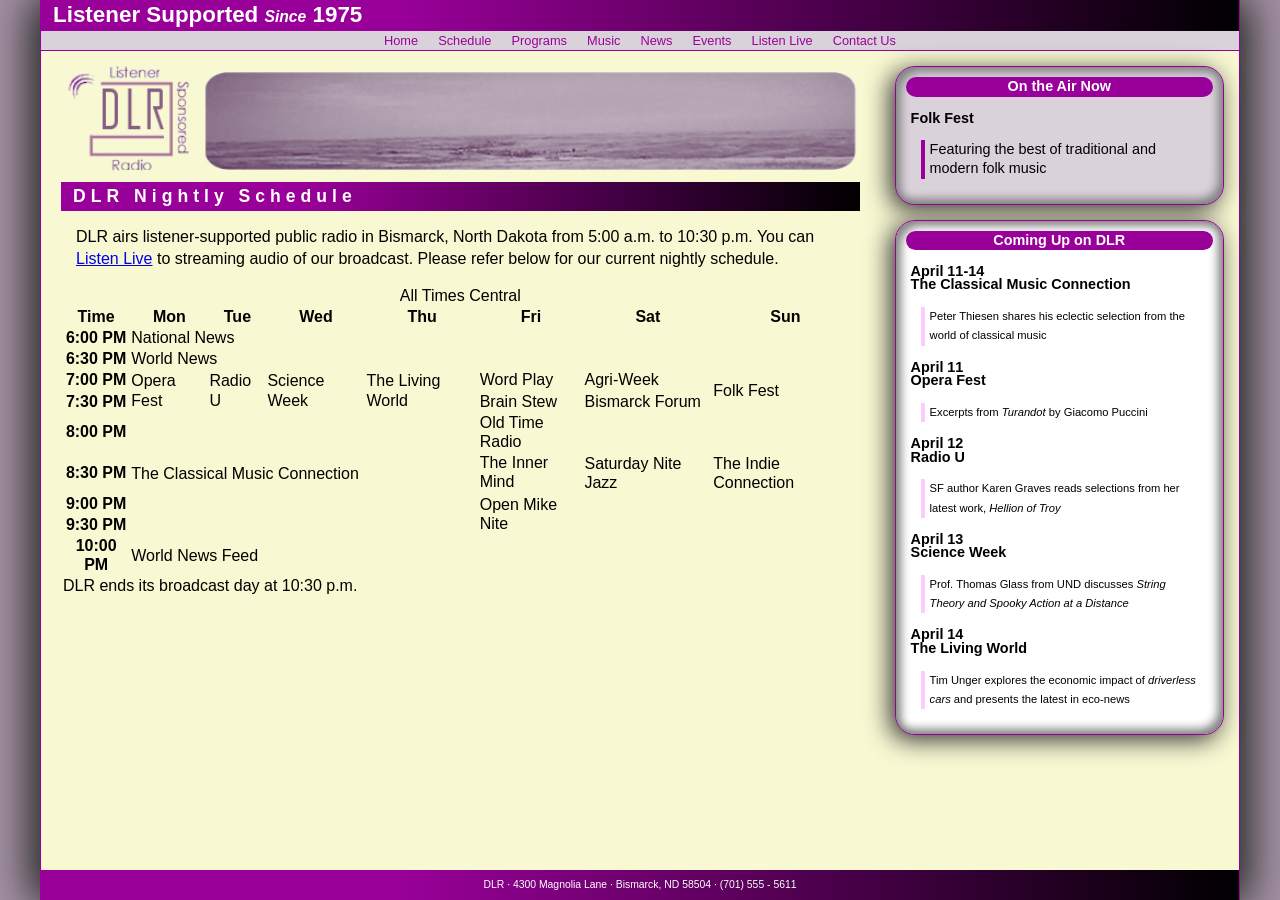
==== index.html @ 82873371 "Initial commit" ====
<!DOCTYPE html>
<html lang="en">
<head>
   <!--
      New Perspectives on HTML5 and CSS3, 8th Edition
      Tutorial 6
      Tutorial Case

      DLR Nightly Schedule
      Author: Kyle Mitchell
      Date:   2021-03-01

      Filename:   dlr_evenings.html

   -->
   
   <meta charset="utf-8" />
   <meta name="viewport" content="width=device-width, initial-scale=1" />
   <title>DLR Nightly Schedule</title>
   <link href="dlr_reset.css" rel="stylesheet" />
   <link href="dlr_styles.css" rel="stylesheet" /> 
   <link href="dlr_tables.css" rel="stylesheet" />
</head>

<body>
   <header>
      <h1>Listener Supported <em>Since</em> 1975</h1>
      <nav>
         <a id="navicon" href="#"><img src="dlr_navicon.png" alt="" /></a>
         <ul>
            <li><a href="#">Home</a></li>
            <li><a href="#">Schedule</a></li>
            <li><a href="#">Programs</a></li>
            <li><a href="#">Music</a></li>
            <li><a href="#">News</a></li>
            <li><a href="#">Events</a></li>
            <li><a href="#">Listen Live</a></li>
            <li><a href="#">Contact Us</a></li>
         </ul>
      </nav>
   </header>
   
   <div id="container">
   
      <section id="main"> 
         <img src="dlr_logo.png" alt="DLR" />
         <h2>DLR Nightly Schedule</h2>
         <p>DLR airs listener-supported public radio in Bismarck, 
            North Dakota from 5:00 a.m. to 10:30 p.m.
            You can <a href="#">Listen Live</a> to streaming audio 
            of our broadcast. Please refer below for our current 
            nightly schedule.</p>
         <table class="schedule">
            <caption>All Times Central</caption>
            <colgroup>
            <col id="firstCol" />
            <col class="dayCols" span="7" />
            </colgroup>            
            <thead>
               <tr>
                  <th>Time</th>
                  <th>Mon</th>
                  <th>Tue</th>
                  <th>Wed</th>
                  <th>Thu</th>
                  <th>Fri</th> 
                  <th>Sat</th>
                  <th>Sun</th>
               </tr>               
            </thead>
            <tbody>
               <tr>
                  <th>6:00 PM</th>
                  <td colspan="7">National News</td>               
               </tr>
               <tr>
                  <th>6:30 PM</th>
                  <td colspan="7">World News</td>               
               </tr>
               <tr>
                  <th>7:00 PM</th>
                  <td rowspan="2">Opera Fest</td>
                  <td rowspan="2">Radio U</td>
                  <td rowspan="2">Science Week</td>
                  <td rowspan="2">The Living World</td>
                  <td>Word Play</td>
                  <td>Agri-Week</td>
                  <td rowspan="2">Folk Fest</td>
               </tr>  
               <tr>
                  <th>7:30 PM</th>
                  <td>Brain Stew</td>
                  <td>Bismarck Forum</td>
               </tr>  
               <tr>
                  <th>8:00 PM</th>
                  <td rowspan="4" colspan="4">The Classical Music Connection</td>
                  <td>Old Time Radio</td>
                  <td rowspan="4">Saturday Nite Jazz</td>
                  <td rowspan="4">The Indie Connection</td>
               </tr>
               <tr>
                  <th>8:30 PM</th>
                  <td>The Inner Mind</td>
               </tr>
               <tr>
                  <th>9:00 PM</th>
                  <td rowspan="2">Open Mike Nite</td>
               </tr>
               <tr>
                  <th>9:30 PM</th>
               </tr>
               <tr>
                  <th>10:00 PM</th>
                  <td colspan="7">World News Feed</td>
               </tr>                
            </tbody>
            <tfoot>
               <tr>
                  <td colspan="8">DLR ends its broadcast day at 10:30 p.m.</td>
               </tr>
            </tfoot>           
         </table>
         
      </section>
      
      <section id="right">
         <aside id="current">
            <h1>On the Air Now</h1>
            <h2>Folk Fest </h2>
            <p>Featuring the best of traditional and modern 
               folk music </p>
         </aside>
         <aside id="future">
            <h1>Coming Up on DLR</h1>
            <h2>April 11-14<br/>
               The Classical Music Connection </h2>
            <p>Peter Thiesen shares his eclectic selection from the
               world of classical music </p>
            <h2>April 11<br/>
               Opera Fest </h2>
            <p>Excerpts from <em>Turandot</em> by Giacomo Puccini </p>
            <h2>April 12<br/>
               Radio U </h2>
            <p>SF author Karen Graves reads selections from her latest
               work, <i>Hellion of Troy</i> </p>
            <h2>April 13<br/>
               Science Week </h2>
            <p>Prof. Thomas Glass from UND discusses <em>String Theory and Spooky Action at a 
               Distance</em> </p>
            <h2>April 14<br/>
               The Living World </h2>
            <p>Tim Unger explores the economic impact of <em>driverless cars</em> and 
               presents the latest in eco-news </p>
         </aside>
      </section>
      
   </div>
   
   <footer>
      DLR &#183; 4300 Magnolia Lane &#183; Bismarck, ND 58504 &#183; (701) 555 - 5611
   </footer>
</body>

</html>
---- dlr_styles.css ----
@charset "utf-8";

/*
   New Perspectives on HTML5 and CSS3, 8th Edition
   Tutorial 6
   Tutorial Case

   DLR General Style Sheet
  
   Filename:         dlr_styles.css

*/


/* HTML and Body styles */

html {
   background: url(dlr_back.png), rgb(165, 146, 165);
   font-family: Verdana, Geneva, sans-serif;
   height: 100%;
}

body {
   background-color: white;
   box-shadow: rgb(51, 51, 51) 10px 0px 40px,  rgb(51, 51, 51) -10px 0px 40px;
   border-left: 1px solid rgb(153, 0, 153);
   border-right: 1px solid rgb(153, 0, 153);
   height: 100%;   
   margin: 0px auto;
   min-width: 320px;
   max-width: 1200px;   
   width: 100%;
}

/* Flex Layout */

body {
   display: -webkit-flex;
   display: flex;
   -webkit-flex-flow: column nowrap;
   flex-flow: column nowrap;
}

header, footer {
   -webkit-flex-shrink: 0;
   flex-shrink: 0;
}

div#container {
   -webkit-flex: 1 0 auto;
   flex: 1 0 auto;
}

/* Header styles */

header {
   background-color: rgb(218, 210, 218);
   border-bottom: 1px solid rgb(153, 0, 153);
   color: white;

}

header h1 {
   background: linear-gradient(to right, rgb(153, 0, 153) 30%, black);
   color: white;
   font-size: 1.4em;
   padding: 5px 0px 5px 12px;
}

header h1 em {
   font-size: 0.7em;
}

/* Navigation list styles */

header nav ul li {
   background-color: rgb(218, 210, 218);
   font-size: 0.8em;   
   padding: 0px 10px;
}

header nav ul li a {
   color: rgb(153, 0, 153);
   display: block;
   width: 100%;
}

header nav ul li a:hover {
   color: white;
   background-color: rgb(153, 0, 153);
}

a#navicon {
   display: none;
}

/* Container Styles */

div#container {
   background: rgb(248, 248, 210);

}


/* Main Section styles */

section#main {
   padding: 10px 20px 0px 20px;
}

section#main img {
   display: block;
   width: 100%;
}

section#main h2 {
   color: white;
   background: linear-gradient(to right, rgb(153, 0, 153) 30%, black);
   font-size: 1.1em;
   letter-spacing: 5px;
   padding: 5px 0px 5px 12px;
}

section#main p {
   line-height: 1.4em;
   margin: 15px;
}

/* Right Section styles */

section#right {
   padding: 0px 15px 0px 15px;
}

/* Aside styles */
aside {
   border: 1px solid rgb(153, 0, 153);
   border-radius: 20px;
   box-shadow: inset rgb(131, 131, 131) 5px 5px 10px,  inset rgb(131, 131, 131) -5px -5px 10px,  rgb(51, 51, 51) -5px 5px 25px;
   margin: 15px 0px;
   width: 100%;
}

aside#current {
   background-color: rgb(218, 210, 218);
}

aside#current p {
   border-left: 4px solid rgb(153,0,153);
   font-size: 0.9em;
}

aside p:last-of-type {
   margin-bottom: 25px;
}

aside h1 {
   background-color: rgb(153,0,153);
   border-radius: 10px;
   color: white;
   font-size: 0.9em;
   text-align: center;
   margin: 10px;
}

aside h2 {
   color: black;
   text-align: left;
   font-size: 0.9em;
   line-height: 0.95;
   margin: 15px;
}

aside p {
   border-left: 4px solid rgb(255,202,255);
   font-size: 0.7em;
   padding: 0px 0px 0px 5px;
   margin: 10px 25px;
}

aside#future {
   background-color: white;
}

/* Footer styles */   

footer {
   color: white;    
   background: linear-gradient(to right, rgb(153, 0, 153) 30%, black);   
   font-size: 0.65em;  
   font-style: normal;
   height: 30px;
   line-height: 30px;   
   text-align: center;
  
}

/* ===============================
   Mobile Styles: 0px to 640px 
   ===============================
*/
@media only screen and (max-width: 640px) {

   section#main {
      width: 100%;
   }
   
   section#right {
      width: 100%;
   }
   
   a#navicon {
      display: block;
   }
   
   header nav ul {
      display: none;
   }
   
   header nav ul li {
      font-size: 1em;
      line-height: 1.3em;
      height: 1.3em;
   }
   
   a#navicon:hover+ul, header nav ul:hover {
      display: block;
   }
}

/* =============================================
   Tablet and Desktop Styles: greater than 640px
   =============================================
*/
@media only screen and (min-width: 641px) {

   section#main {
      float: left;
      width: 70%;
   }
   
   section#right {
      float: left;
      width: 30%;
   }
   
   header nav ul {
      display: -webkit-flex;
      display: flex;
      -webkit-flex-flow: row nowrap;
      flex-flow: row nowrap;
      -webkit-justify-content: center;
      justify-content: center;
   }
   
   header nav ul li {
      -webkit-flex: 0 1 auto;
      flex: 0 1 auto;
   }
}
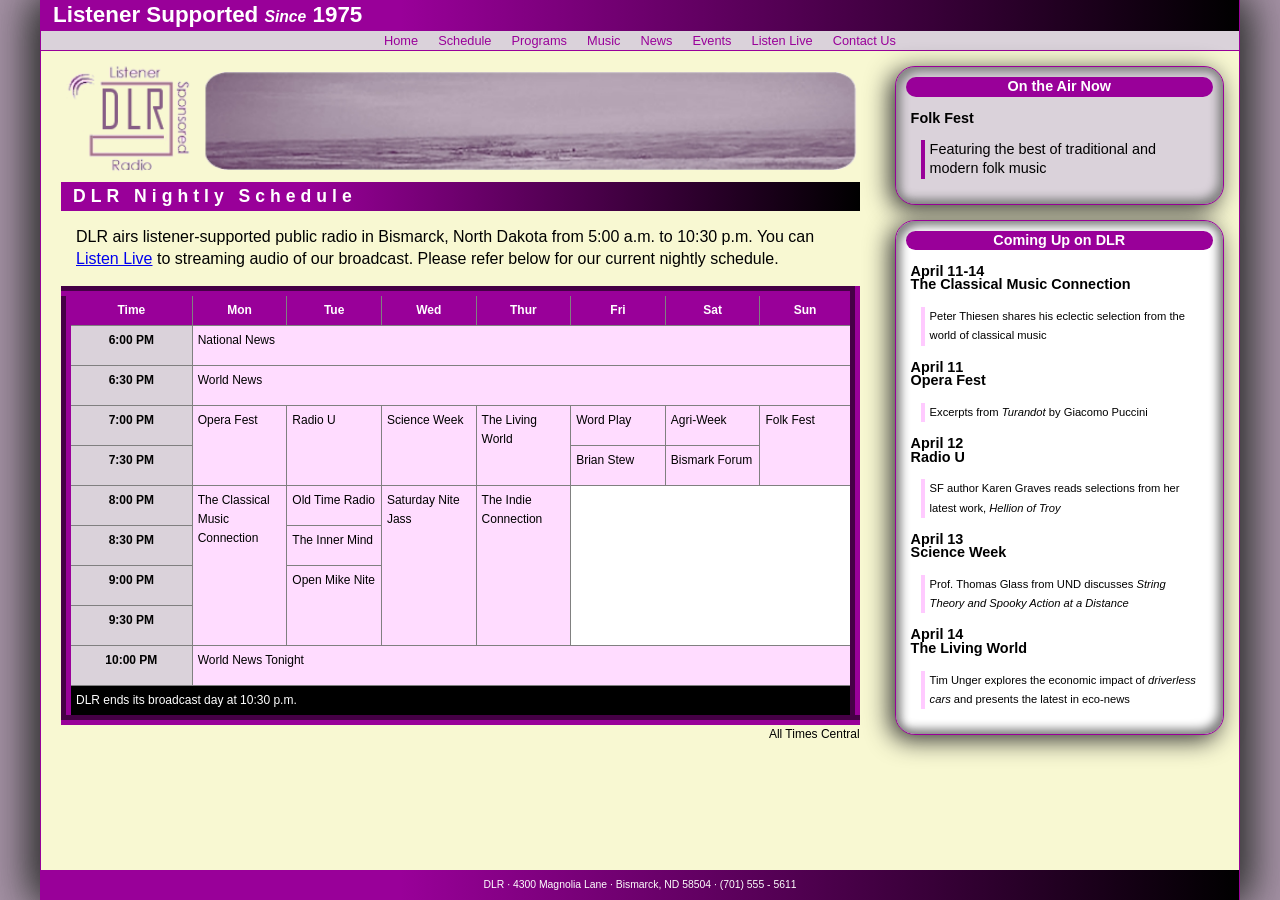
==== commit 0a08a38c: "Tutorial 6 Notes Completed" ====
--- a/index.html
+++ b/index.html
@@ -7,121 +7,121 @@
       Tutorial Case
 
       DLR Nightly Schedule
-      Author: Kyle Mitchell
-      Date:   2021-03-01
+      Author: Danielle Babb
+      Date:   4-21-2026
 
       Filename:   dlr_evenings.html
 
    -->
-   
    <meta charset="utf-8" />
    <meta name="viewport" content="width=device-width, initial-scale=1" />
    <title>DLR Nightly Schedule</title>
    <link href="dlr_reset.css" rel="stylesheet" />
-   <link href="dlr_styles.css" rel="stylesheet" /> 
+   <link href="dlr_styles.css" rel="stylesheet" />
    <link href="dlr_tables.css" rel="stylesheet" />
-</head>
+   </head>
 
-<body>
-   <header>
-      <h1>Listener Supported <em>Since</em> 1975</h1>
-      <nav>
-         <a id="navicon" href="#"><img src="dlr_navicon.png" alt="" /></a>
-         <ul>
-            <li><a href="#">Home</a></li>
-            <li><a href="#">Schedule</a></li>
-            <li><a href="#">Programs</a></li>
-            <li><a href="#">Music</a></li>
-            <li><a href="#">News</a></li>
-            <li><a href="#">Events</a></li>
-            <li><a href="#">Listen Live</a></li>
-            <li><a href="#">Contact Us</a></li>
-         </ul>
-      </nav>
-   </header>
-   
-   <div id="container">
-   
-      <section id="main"> 
-         <img src="dlr_logo.png" alt="DLR" />
-         <h2>DLR Nightly Schedule</h2>
-         <p>DLR airs listener-supported public radio in Bismarck, 
-            North Dakota from 5:00 a.m. to 10:30 p.m.
-            You can <a href="#">Listen Live</a> to streaming audio 
-            of our broadcast. Please refer below for our current 
-            nightly schedule.</p>
-         <table class="schedule">
-            <caption>All Times Central</caption>
-            <colgroup>
-            <col id="firstCol" />
-            <col class="dayCols" span="7" />
-            </colgroup>            
-            <thead>
-               <tr>
-                  <th>Time</th>
-                  <th>Mon</th>
-                  <th>Tue</th>
-                  <th>Wed</th>
-                  <th>Thu</th>
-                  <th>Fri</th> 
-                  <th>Sat</th>
-                  <th>Sun</th>
-               </tr>               
-            </thead>
-            <tbody>
-               <tr>
-                  <th>6:00 PM</th>
-                  <td colspan="7">National News</td>               
-               </tr>
-               <tr>
-                  <th>6:30 PM</th>
-                  <td colspan="7">World News</td>               
-               </tr>
-               <tr>
-                  <th>7:00 PM</th>
-                  <td rowspan="2">Opera Fest</td>
-                  <td rowspan="2">Radio U</td>
-                  <td rowspan="2">Science Week</td>
-                  <td rowspan="2">The Living World</td>
-                  <td>Word Play</td>
-                  <td>Agri-Week</td>
-                  <td rowspan="2">Folk Fest</td>
-               </tr>  
-               <tr>
-                  <th>7:30 PM</th>
-                  <td>Brain Stew</td>
-                  <td>Bismarck Forum</td>
-               </tr>  
-               <tr>
-                  <th>8:00 PM</th>
-                  <td rowspan="4" colspan="4">The Classical Music Connection</td>
-                  <td>Old Time Radio</td>
-                  <td rowspan="4">Saturday Nite Jazz</td>
-                  <td rowspan="4">The Indie Connection</td>
-               </tr>
-               <tr>
-                  <th>8:30 PM</th>
-                  <td>The Inner Mind</td>
-               </tr>
-               <tr>
-                  <th>9:00 PM</th>
-                  <td rowspan="2">Open Mike Nite</td>
-               </tr>
-               <tr>
-                  <th>9:30 PM</th>
-               </tr>
-               <tr>
-                  <th>10:00 PM</th>
-                  <td colspan="7">World News Feed</td>
-               </tr>                
-            </tbody>
-            <tfoot>
-               <tr>
-                  <td colspan="8">DLR ends its broadcast day at 10:30 p.m.</td>
-               </tr>
-            </tfoot>           
-         </table>
-         
+   <body>
+       <header>
+           <h1>Listener Supported <em>Since</em> 1975</h1>
+           <nav>
+               <a id="navicon" href="#"><img src="dlr_navicon.png" alt="" /></a>
+               <ul>
+                   <li><a href="#">Home</a></li>
+                   <li><a href="#">Schedule</a></li>
+                   <li><a href="#">Programs</a></li>
+                   <li><a href="#">Music</a></li>
+                   <li><a href="#">News</a></li>
+                   <li><a href="#">Events</a></li>
+                   <li><a href="#">Listen Live</a></li>
+                   <li><a href="#">Contact Us</a></li>
+               </ul>
+           </nav>
+       </header>
+
+       <div id="container">
+
+           <section id="main">
+               <img src="dlr_logo.png" alt="DLR" />
+               <h2>DLR Nightly Schedule</h2>
+               <p>DLR airs listener-supported public radio in Bismarck,
+                   North Dakota from 5:00 a.m. to 10:30 p.m.
+                   You can <a href="#">Listen Live</a> to streaming audio
+                   of our broadcast. Please refer below for our current
+                   nightly schedule.</p>
+               <!-- Insert Table -->
+               <table class="schedule">
+                   <caption>All Times Central</caption>
+                  <colgroup>
+                     <col id="firstCol" />
+                     <col span="7" class="dayCols"/>
+                     
+                  </colgroup>
+                   <thead>
+                       <tr>
+                           <th>Time</th>
+                           <th>Mon</th>
+                           <th>Tue</th>
+                           <th>Wed</th>
+                           <th>Thur</th>
+                           <th>Fri</th>
+                           <th>Sat</th>
+                           <th>Sun</th>
+                       </tr>
+                   </thead>
+                   <tbody>
+                       <tr>
+                           <th>6:00 PM</th>
+                           <td colspan="7">National News</td>
+                       </tr>
+                       <tr>
+                           <th>6:30 PM</th>
+                           <td colspan="7">World News</td>
+                       </tr>
+                       <tr>
+                           <th>7:00 PM</th>
+                           <td rowspan="2">Opera Fest</td>
+                           <td rowspan="2">Radio U</td>
+                           <td rowspan="2">Science Week</td>
+                           <td rowspan="2">The Living World</td>
+                           <td>Word Play</td>
+                           <td>Agri-Week</td>
+                           <td rowspan="2">Folk Fest</td>
+                       </tr>
+                       <tr>
+                           <th>7:30 PM</th>
+                           <td>Brian Stew</td>
+                           <td>Bismark Forum</td>
+                       </tr>
+                       <tr>
+                           <th>8:00 PM</th>
+                           <td rowspan="4">The Classical Music Connection</td>
+                           <td>Old Time Radio</td>
+                           <td rowspan="4">Saturday Nite Jass</td>
+                           <td rowspan="4">The Indie Connection</td>
+                       </tr>
+                       <tr>
+                           <th>8:30 PM</th>
+                           <td>The Inner Mind</td>
+                       </tr>
+                       <tr>
+                           <th>9:00 PM</th>
+                           <td rowspan="2">Open Mike Nite</td>
+                       </tr>
+                       <tr>
+                           <th>9:30 PM</th>
+                       </tr>
+                       <tr>
+                           <th>10:00 PM</th>
+                           <td colspan="7">World News Tonight</td>
+                       </tr>
+                   </tbody>
+                   <tfoot>
+                       <tr>
+                           <td colspan="8">DLR ends its broadcast day at 10:30 p.m.</td>
+                       </tr>
+                   </tfoot>
+               </table>
       </section>
       
       <section id="right">
@@ -162,4 +162,4 @@
    </footer>
 </body>
 
-</html>+</html>
--- a/dlr_tables.css
+++ b/dlr_tables.css
@@ -0,0 +1,79 @@
+@charset "utf-8";
+
+/*
+   New Perspectives on HTML5 and CSS3, 8th Edition
+   Tutorial 6
+   Tutorial Case
+
+   Tables Style Sheet
+   Author: Danielle Babb
+   Date:   4-21-2026
+
+   Filename:         dlr_tables.css
+
+*/
+
+/* Table Styles */
+table.schedule{
+   background: white;
+   border: 10px outset rgb(153, 0, 153);
+   border-collapse: collapse;
+   font-size: 0.75em;
+   width: 100%;
+}
+
+
+/* Table Cell Styles */
+table.schedule th, table.schedule td{
+   border: 1px solid gray;
+   padding: 5px;
+   vertical-align: top;
+}
+
+
+/* Table Caption Styles */
+table.schedule caption{
+   caption-side: bottom;
+   text-align: right;
+}
+
+
+/* Row Group Styles */
+table.schedule thead{
+   background: rgb(153, 0, 153);
+   color: white;
+}
+
+table.schedule tfoot{
+   background: black;
+   color: white;
+}
+
+table.schedule thead tr{
+   height: 30px;
+}
+
+table.schedule tbody tr{
+   height: 40px;
+}
+
+/* Column Group Styles */
+col#firstCol{
+   background: rgb(218, 210, 218);
+   width: 16%;
+}
+
+col.dayCols{
+   background: rgb(255, 220, 255);
+   width: 12%
+}
+
+
+
+
+
+
+
+
+
+
